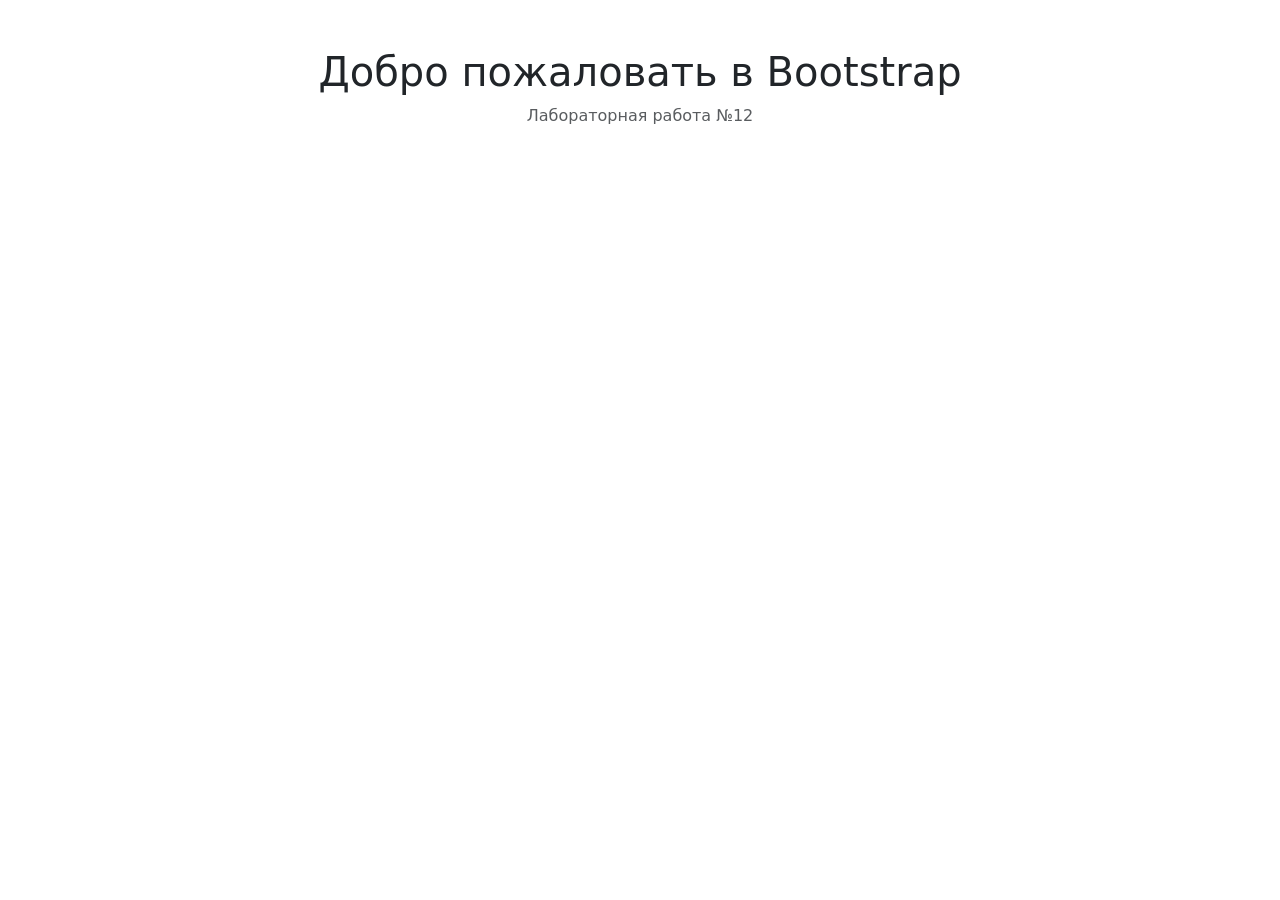
==== index.html @ e9688b1a "Step 2: Bootstrap connection via CDN" ====
<!DOCTYPE html>
<html lang="ru">
<head>
    <meta charset="UTF-8">
    <meta name="viewport" content="width=device-width, initial-scale=1.0">
    <title>Bootstrap Lab - Uyutov</title>
    <!-- Bootstrap CSS -->
     <link
        href="https://cdn.jsdelivr.net/npm/bootstrap@5.3.8/dist/css/bootstrap.min.css"
        rel="stylesheet"
        integrity="sha384-FKyoEForCGlyvwx9Hj09JcYn3nv7wiPVlz7YYwJrWVcXK/BmnVDxM+D2scQbITxI"
        crossorigin="anonymous"
     />
     <!-- custom CSS -->
      <link rel="stylesheet" href="custom.css"/>
</head>
<body>
    <div class="container">
        <h1 class="text-center mt-5">Добро пожаловать в Bootstrap</h1>
        <p class="text-center text-muted">Лабораторная работа №12</p>
    </div>
    <!-- Bundle with Popper -->
     <script
        src="https://cdn.jsdelivr.net/npm/bootstrap@5.3.8/dist/js/bootstrap.bundle.min.js"
        integrity="sha384-FKyoEForCGlyvwx9Hj09JcYn3nv7wiPVlz7YYwJrWVcXK/BmnVDxM+D2scQbITxI"
        crossorigin="anonymous"
     ></script>
</body>
</html>
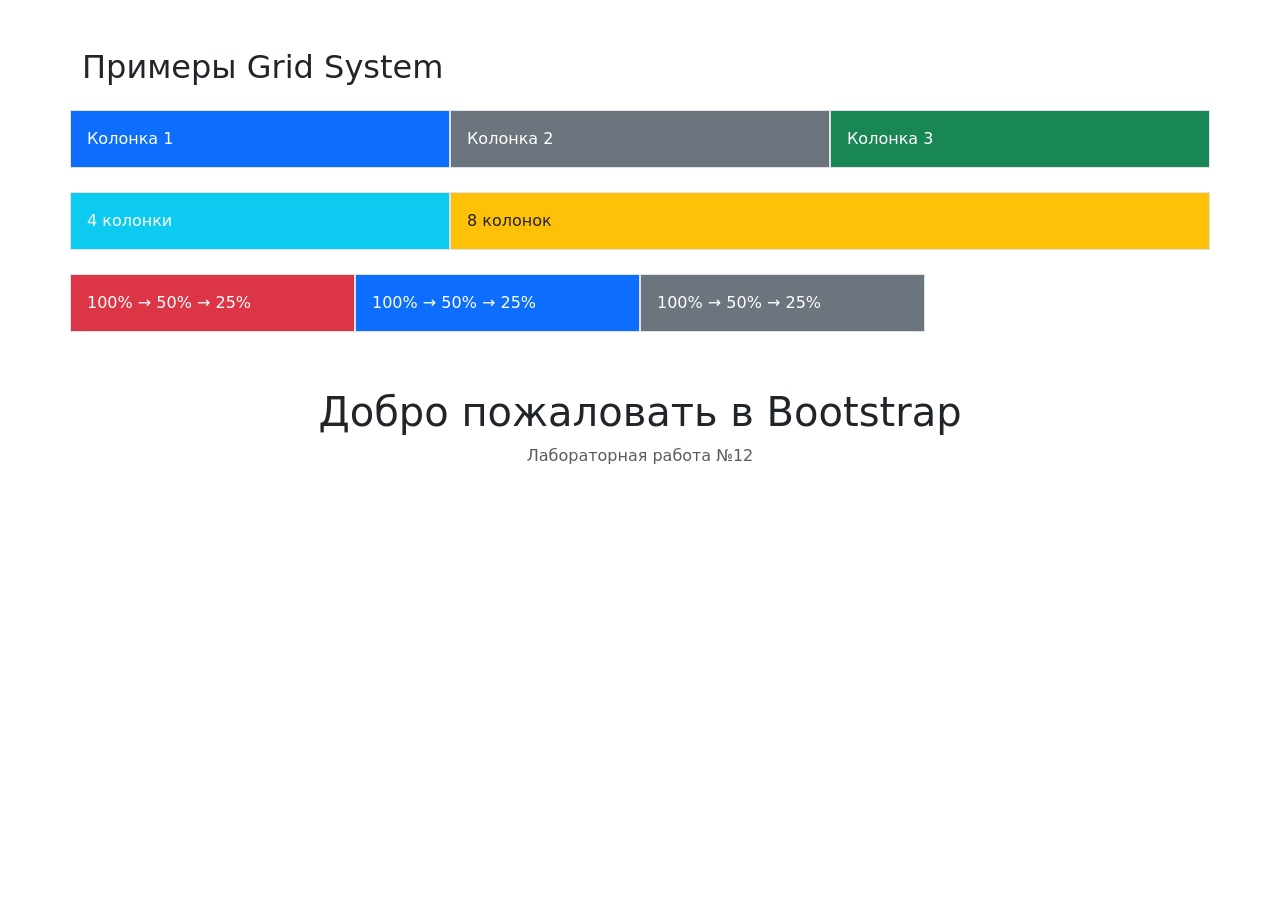
==== commit 372465b3: "Step 3: Bootstrap grid system examples" ====
--- a/index.html
+++ b/index.html
@@ -4,6 +4,26 @@
     <meta charset="UTF-8">
     <meta name="viewport" content="width=device-width, initial-scale=1.0">
     <title>Bootstrap Lab - Uyutov</title>
+    <div class="container mt-5">
+  <h2 class="mb-4">Примеры Grid System</h2>
+  <!-- Пример 1: Равные колонки -->
+  <div class="row mb-4">
+    <div class="col bg-primary text-white p-3 border">Колонка 1</div>
+    <div class="col bg-secondary text-white p-3 border">Колонка 2</div>
+    <div class="col bg-success text-white p-3 border">Колонка 3</div>
+  </div>
+  <!-- Пример 2: Фиксированная ширина -->
+  <div class="row mb-4">
+    <div class="col-4 bg-info text-white p-3 border">4 колонки</div>
+    <div class="col-8 bg-warning text-dark p-3 border">8 колонок</div>
+  </div>
+  <!-- Пример 3: Адаптивные колонки -->
+  <div class="row mb-4">
+    <div class="col-12 col-md-6 col-lg-3 bg-danger text-white p-3 border mb-2">100% → 50% → 25%</div>
+    <div class="col-12 col-md-6 col-lg-3 bg-primary text-white p-3 border mb-2">100% → 50% → 25%</div>
+    <div class="col-12 col-md-6 col-lg-3 bg-secondary text-white p-3 border mb-2">100% → 50% → 25%</div>
+  </div>
+    </div>
     <!-- Bootstrap CSS -->
      <link
         href="https://cdn.jsdelivr.net/npm/bootstrap@5.3.8/dist/css/bootstrap.min.css"
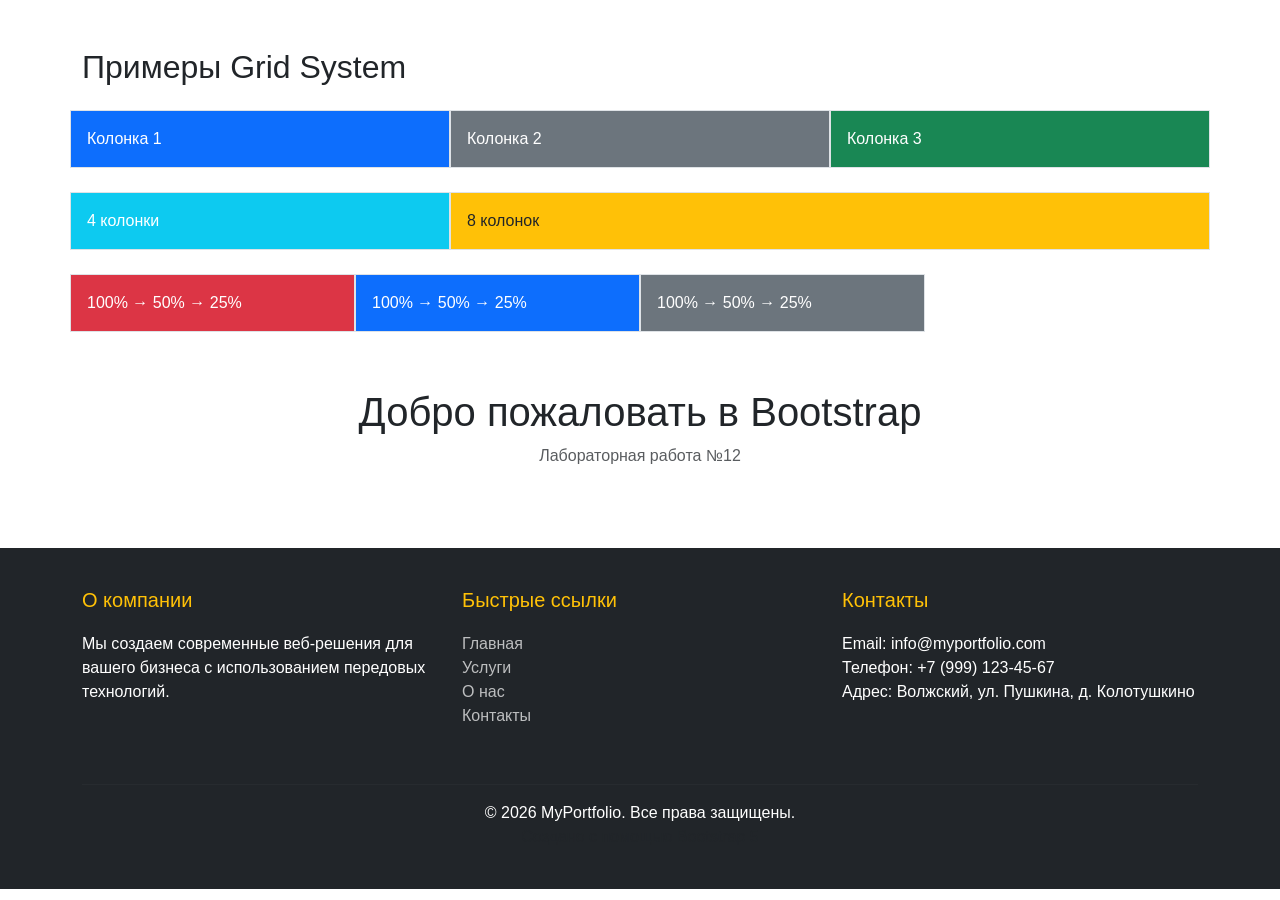
==== commit fc96a486: "Step 9: custom CSS styles for Bootstrap" ====
--- a/index.html
+++ b/index.html
@@ -25,12 +25,7 @@
   </div>
     </div>
     <!-- Bootstrap CSS -->
-     <link
-        href="https://cdn.jsdelivr.net/npm/bootstrap@5.3.8/dist/css/bootstrap.min.css"
-        rel="stylesheet"
-        integrity="sha384-FKyoEForCGlyvwx9Hj09JcYn3nv7wiPVlz7YYwJrWVcXK/BmnVDxM+D2scQbITxI"
-        crossorigin="anonymous"
-     />
+     <link href="https://cdn.jsdelivr.net/npm/bootstrap@5.3.8/dist/css/bootstrap.min.css" rel="stylesheet" integrity="sha384-sRIl4kxILFvY47J16cr9ZwB07vP4J8+LH7qKQnuqkuIAvNWLzeN8tE5YBujZqJLB" crossorigin="anonymous">
      <!-- custom CSS -->
       <link rel="stylesheet" href="custom.css"/>
 </head>
@@ -39,11 +34,49 @@
         <h1 class="text-center mt-5">Добро пожаловать в Bootstrap</h1>
         <p class="text-center text-muted">Лабораторная работа №12</p>
     </div>
+
+      <!-- Футер -->
+  <footer>
+    <div class="container">
+      <div class="row">
+        <!-- О компании -->
+        <div class="col-md-4 mb-4">
+          <h5>О компании</h5>
+          <p>
+            Мы создаем современные веб-решения для вашего бизнеса с
+            использованием передовых технологий.
+          </p>
+        </div>
+        <!-- Быстрые ссылки -->
+        <div class="col-md-4 mb-4">
+          <h5>Быстрые ссылки</h5>
+          <ul class="list-unstyled">
+            <li><a href="#home">Главная</a></li>
+            <li><a href="#services">Услуги</a></li>
+            <li><a href="#about">О нас</a></li>
+            <li><a href="#contact">Контакты</a></li>
+          </ul>
+        </div>
+        <!-- Контакты -->
+        <div class="col-md-4 mb-4">
+          <h5>Контакты</h5>
+          <ul class="list-unstyled">
+            <li>Email: info@myportfolio.com</li>
+            <li>Телефон: +7 (999) 123-45-67</li>
+            <li>Адрес: Волжский, ул. Пушкина, д. Колотушкино</li>
+          </ul>
+        </div>
+      </div>
+      <!-- Линия-разделитель -->
+      <hr style="border-color: rgba(255, 255, 255, 0.1);" />
+      <!-- Копирайт и информация о создании -->
+      <div class="text-center mt-3">
+        <p class="mb-0">&copy; 2026 MyPortfolio. Все права защищены.</p>
+        <p class="mb-0 text-muted">Создано с помощью Bootstrap 5</p>
+      </div>
+    </div>
+  </footer>
     <!-- Bundle with Popper -->
-     <script
-        src="https://cdn.jsdelivr.net/npm/bootstrap@5.3.8/dist/js/bootstrap.bundle.min.js"
-        integrity="sha384-FKyoEForCGlyvwx9Hj09JcYn3nv7wiPVlz7YYwJrWVcXK/BmnVDxM+D2scQbITxI"
-        crossorigin="anonymous"
-     ></script>
+     <script src="https://cdn.jsdelivr.net/npm/bootstrap@5.3.8/dist/js/bootstrap.bundle.min.js" integrity="sha384-FKyoEForCGlyvwx9Hj09JcYn3nv7wiPVlz7YYwJrWVcXK/BmnVDxM+D2scQbITxI" crossorigin="anonymous"></script>
 </body>
 </html>
--- a/custom.css
+++ b/custom.css
@@ -0,0 +1,155 @@
+.card-price {
+    font-size: 2.3rem;
+    font-weight: bold;
+}
+
+.card {
+    transition: transform 0.3s ease;
+}
+
+.card:hover {
+    transform: scale(1.05);
+}
+
+/* Общие стили */
+body {
+  font-family: "Segoe UI", Tahoma, Geneva, Verdana, sans-serif;
+}
+
+/* Кастомные цвета для навбара */
+.navbar-brand {
+  font-weight: bold;
+  font-size: 1.5rem;
+  letter-spacing: 1px;
+}
+
+.navbar-dark .navbar-nav .nav-link:hover {
+  color: #ffc107 !important;
+  transition: color 0.3s ease;
+}
+
+/* Улучшение Hero-секции */
+#home {
+  background: linear-gradient(135deg, #667eea 0%, #764ba2 100%);
+  color: white;
+  min-height: 400px;
+  display: flex;
+  align-items: center;
+}
+
+#home h1 {
+  color: white;
+}
+
+#home .lead {
+  color: rgba(255, 255, 255, 0.9);
+}
+
+#home .btn {
+  box-shadow: 0 4px 15px rgba(0, 0, 0, 0.2);
+  transition: transform 0.3s ease;
+}
+
+#home .btn:hover {
+  transform: translateY(-3px);
+  box-shadow: 0 6px 20px rgba(0, 0, 0, 0.3);
+}
+
+/* Анимация для карточек */
+.card {
+  transition: transform 0.3s ease, box-shadow 0.3s ease;
+}
+
+.card:hover {
+  transform: translateY(-10px);
+  box-shadow: 0 10px 30px rgba(0, 0, 0, 0.15) !important;
+}
+
+/* Стилизация кнопок */
+.btn {
+  border-radius: 25px;
+  padding: 10px 30px;
+  font-weight: 500;
+  transition: all 0.3s ease;
+}
+
+/* Улучшение формы */
+.form-control:focus {
+  border-color: #667eea;
+  box-shadow: 0 0 0 0.2rem rgba(102, 126, 234, 0.25);
+}
+
+/* Анимация для бейджей */
+.badge {
+  padding: 8px 15px;
+  font-size: 0.9rem;
+  font-weight: 500;
+  transition: transform 0.2s ease;
+}
+
+.badge:hover {
+  transform: scale(1.1);
+  cursor: pointer;
+}
+
+/* Стилизация прогресс-баров */
+.progress {
+  height: 25px;
+  border-radius: 15px;
+  background-color: #e9ecef;
+}
+
+.progress-bar {
+  border-radius: 15px;
+  font-weight: bold;
+  line-height: 25px;
+}
+
+/* Улучшение аккордеона */
+.accordion-button:not(.collapsed) {
+  background-color: #667eea;
+  color: white;
+}
+
+.accordion-button:focus {
+  box-shadow: none;
+  border-color: #667eea;
+}
+
+/* Футер */
+footer {
+  background-color: #212529;
+  color: white;
+  padding: 40px 0;
+  margin-top: 80px;
+}
+
+footer h5 {
+  color: #ffc107;
+  margin-bottom: 20px;
+}
+
+footer a {
+  color: rgba(255, 255, 255, 0.7);
+  text-decoration: none;
+  transition: color 0.3s ease;
+}
+
+footer a:hover {
+  color: #ffc107;
+}
+
+/* Адаптивность */
+@media (max-width: 768px) {
+  #home {
+    min-height: 300px;
+  }
+
+  #home h1 {
+    font-size: 2rem;
+  }
+
+  .card {
+    margin-bottom: 20px;
+  }
+}
